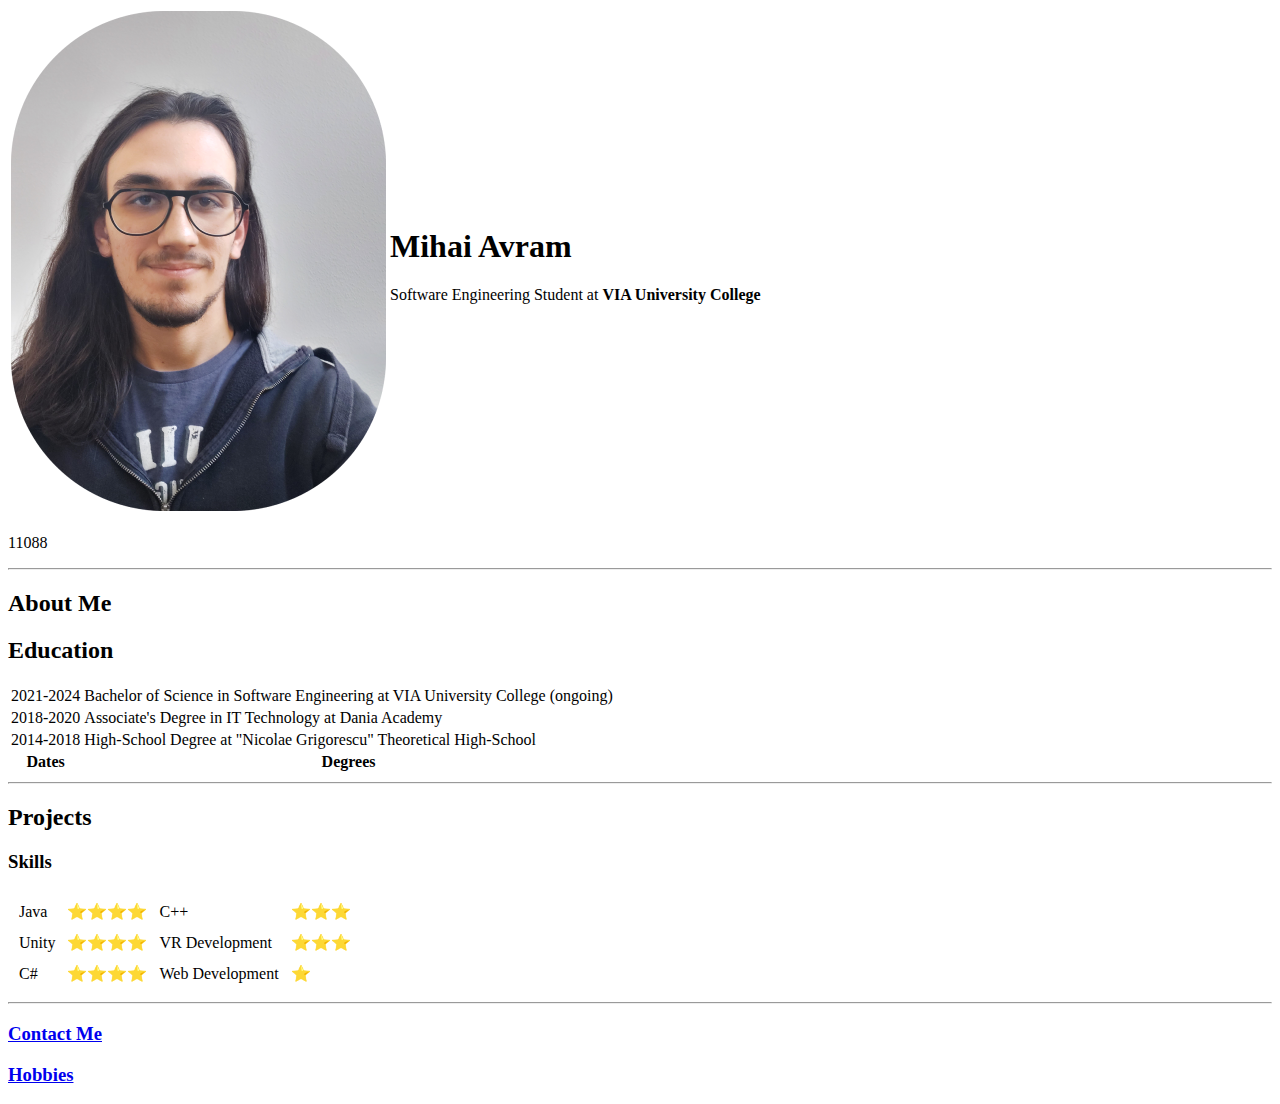
==== index.html @ 6a06296d "Add personal site basic files" ====
<!DOCTYPE html>
<html>
    <head>
        <meta charset="utf-8">
        <meta http-equiv="X-UA-Compatible" content="IE=edge">
        <title>Mihai Avram </title>
        <meta name="description" content="">
        <meta name="viewport" content="width=device-width, initial-scale=1">
        <link rel="stylesheet" href="">
    </head>
    <body>
        <table>
            <tr>
               <td><img src="images/profile.png" alt="Mihai Avram's profile picture" ></td> 
               <td><h1>Mihai Avram</h1>
                <p>Software Engineering Student at <b>VIA University College</b></p></td>
            </tr>
        </table>
        <p>11088</p>
        
        <hr>
        <h2>About Me</h2>
        <h2>Education</h2>
            <table>
                <thead></thead>
                <tbody>
                    
                </tbody>
                <tfoot>
                    <tr>
                        <th>Dates</th>
                        <th>Degrees</th>
                    </tr>
                </tfoot>
                <tr>
                    <td>2021-2024</td>
                    <td>Bachelor of Science in Software Engineering at VIA University College (ongoing)</td>
                </tr>
                <tr>
                    <td>2018-2020</td>
                    <td>Associate's Degree in IT Technology at Dania Academy</td>
                </tr>
                <tr>
                    <td>2014-2018</td>
                    <td>High-School Degree at "Nicolae Grigorescu" Theoretical High-School</td>
                </tr>
            </table>
        <hr>
        <h2>Projects</h2>
        <h3>Skills</h3>
        <table style="border-spacing: 10px; border-collapse: separate;">
            <tr>
                <td>Java</td>
                <td>&#11088;&#11088;&#11088;&#11088;</td>
                <td>C++</td>
                <td>&#11088;&#11088;&#11088;</td>
            </tr>
            <tr>
                <td>Unity</td>
                <td>&#11088;&#11088;&#11088;&#11088;</td>
                <td>VR Development</td>
                <td>&#11088;&#11088;&#11088;</td>
            </tr>
            <tr>
                <td>C#</td>
                <td>&#11088;&#11088;&#11088;&#11088;</td>
                <td>Web Development</td>
                <td>&#11088;</td>
            </tr>
           
        </table>
        <table>
            <tr>
                
            </tr>
            <tr>
                
            </tr>
            <tr>
                
            </tr>
        </table>
        <hr>
        <h3><a href="contact.html">Contact Me</a></h3>
        <h3><a href="hobbies.html">Hobbies</a></h3>
    </body>
</html>
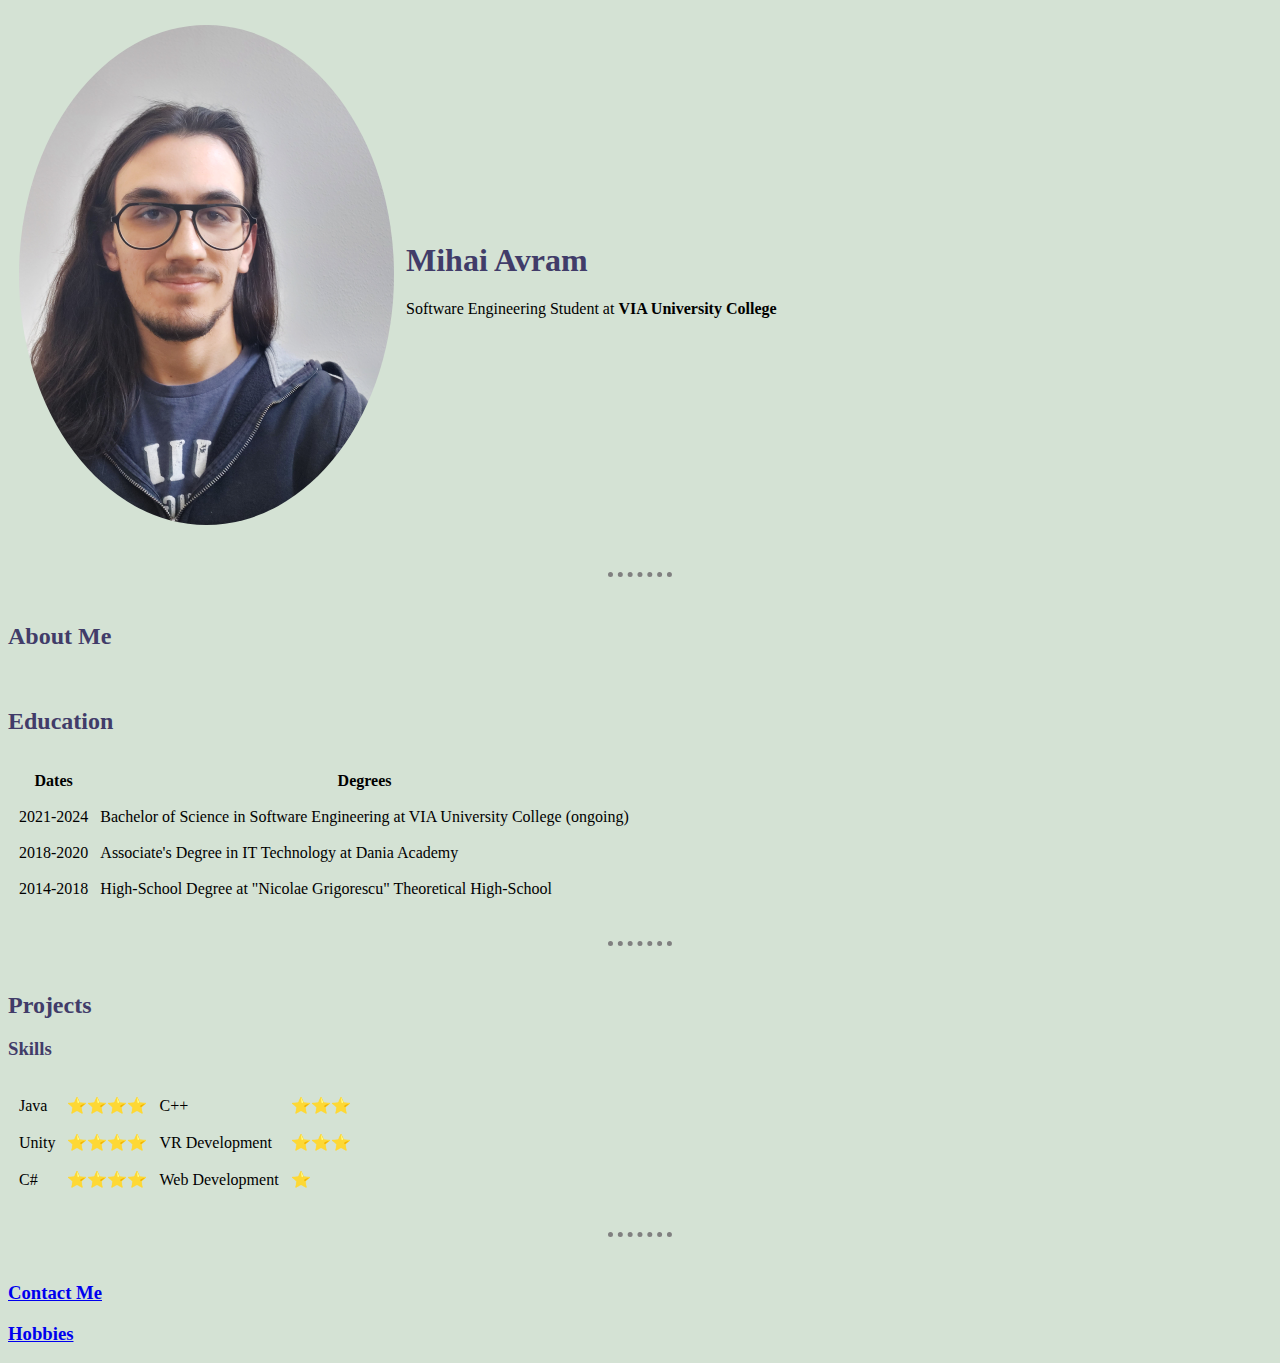
==== commit e4b1d298: "Add files via upload" ====
--- a/index.html
+++ b/index.html
@@ -6,31 +6,35 @@
         <title>Mihai Avram </title>
         <meta name="description" content="">
         <meta name="viewport" content="width=device-width, initial-scale=1">
-        <link rel="stylesheet" href="">
+        <link rel="stylesheet" href="css/style.css">
+        <link rel="icon" href="favicon.ico">
     </head>
     <body>
-        <table>
+        <table class="first_page_table" >
             <tr>
-               <td><img src="images/profile.png" alt="Mihai Avram's profile picture" ></td> 
+               <td><img id="profile" src="images/profile.png" alt="Mihai Avram's profile picture" ></td> 
                <td><h1>Mihai Avram</h1>
                 <p>Software Engineering Student at <b>VIA University College</b></p></td>
             </tr>
         </table>
-        <p>11088</p>
-        
+        <br>
         <hr>
+        <br>
         <h2>About Me</h2>
+        <br>
         <h2>Education</h2>
-            <table>
-                <thead></thead>
+            <table class="first_page_table">
+                <thead>
+                    <tr>
+                        <th>Dates</th>
+                        <th>Degrees</th>
+                    </tr>
+                </thead>
                 <tbody>
                     
                 </tbody>
                 <tfoot>
-                    <tr>
-                        <th>Dates</th>
-                        <th>Degrees</th>
-                    </tr>
+                    
                 </tfoot>
                 <tr>
                     <td>2021-2024</td>
@@ -45,10 +49,12 @@
                     <td>High-School Degree at "Nicolae Grigorescu" Theoretical High-School</td>
                 </tr>
             </table>
+            <br>
         <hr>
+        <br>
         <h2>Projects</h2>
         <h3>Skills</h3>
-        <table style="border-spacing: 10px; border-collapse: separate;">
+        <table class="first_page_table">
             <tr>
                 <td>Java</td>
                 <td>&#11088;&#11088;&#11088;&#11088;</td>
@@ -69,18 +75,9 @@
             </tr>
            
         </table>
-        <table>
-            <tr>
-                
-            </tr>
-            <tr>
-                
-            </tr>
-            <tr>
-                
-            </tr>
-        </table>
+        <br>
         <hr>
+        <br>
         <h3><a href="contact.html">Contact Me</a></h3>
         <h3><a href="hobbies.html">Hobbies</a></h3>
     </body>
--- a/css/style.css
+++ b/css/style.css
@@ -0,0 +1,31 @@
+/*Tag Selectors*/
+body{
+    background-color:#d4e2d4;
+}
+hr
+{ 
+    background-color: #d4e2d4;
+    border-style: dotted none none;
+    height: 0px;
+    border-top-width: 5px;
+    width: 5%;
+    border-color:grey;
+}
+h1{
+    color:#413c69;
+}
+h2{
+    color:#413c69;
+}
+h3{
+    color:#413c69;
+}
+/*Class Selectors*/
+.first_page_table{
+    border-spacing: 10px 1rem; 
+    border-collapse: separate;
+}
+/*ID Selectors*/
+#profile{
+    border-radius: 100%;
+}
